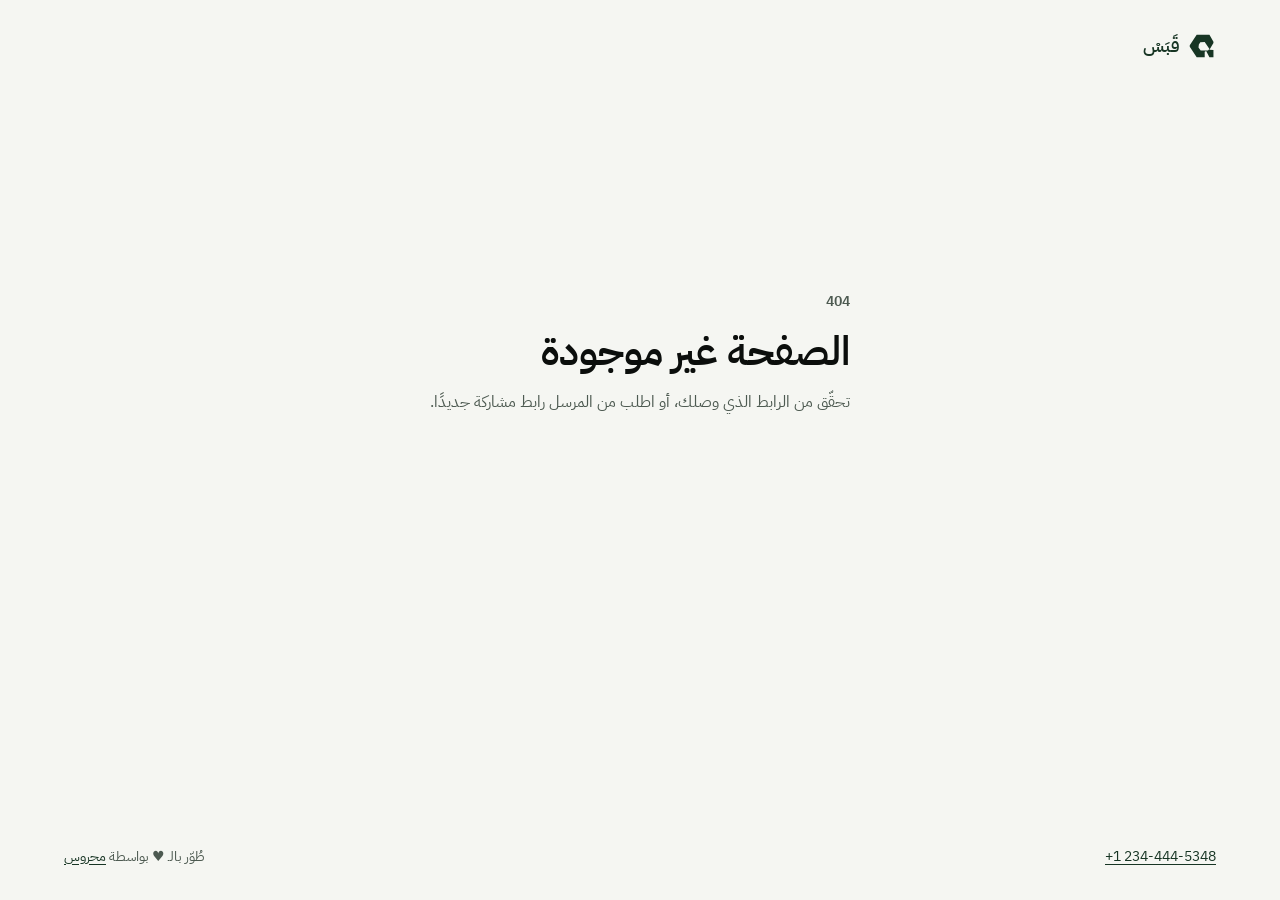
==== index.html @ 6715c565 "init. commit" ====
<!doctype html>
<html lang="ar" dir="rtl">
  <head>
    <meta charset="utf-8" />
    <meta name="referrer" content="no-referrer" />
    <meta
      http-equiv="Content-Security-Policy"
      content="default-src 'none'; script-src 'self'; connect-src https://api.qabas.one; img-src 'self'; style-src 'self'; font-src 'self'; base-uri 'none'; form-action 'none'"
    />
    <meta name="viewport" content="width=device-width, initial-scale=1" />
    <meta name="robots" content="noindex, nofollow" />
    <meta name="theme-color" content="#F5F6F2" />
    <title>الصفحة غير موجودة | قَبَسْ</title>
    <link
      rel="icon"
      type="image/svg+xml"
      href="/assets/qabas-monogram-forest.svg"
    />
    <link rel="stylesheet" href="/assets/share.css" />
  </head>
  <body class="recipient-page">
    <script src="/env-config.js"></script>
    <a class="skip-link" href="#main">انتقل إلى المحتوى</a>
    <main class="share-shell" id="main" tabindex="-1">
      <div class="share-brand" aria-label="قَبَسْ">
        <img
          src="/assets/qabas-monogram-forest.svg"
          width="28"
          height="28"
          alt=""
        />
        قَبَسْ
      </div>
      <div class="share-state">
        <p class="eyebrow">404</p>
        <h1>الصفحة غير موجودة</h1>
        <p>تحقّق من الرابط الذي وصلك، أو اطلب من المرسل رابط مشاركة جديدًا.</p>
      </div>
      <footer class="share-footer">
        <a href="tel:+12344445348" dir="ltr">+1 234-444-5348</a>
        <p>
          طُوّر بالـ
          <span aria-label="حب">♥</span>
          بواسطة
          <a href="https://www.mahros.dev" rel="noreferrer" lang="en" dir="ltr">
            محروس
          </a>
        </p>
      </footer>
    </main>
  </body>
</html>
---- assets/share.css ----
@font-face {
  font-family: "IBM Plex Sans Arabic";
  src: url("fonts/ibm-plex-sans-arabic-regular.woff2") format("woff2");
  font-style: normal;
  font-weight: 400;
  font-display: swap;
}
@font-face {
  font-family: "IBM Plex Sans Arabic";
  src: url("fonts/ibm-plex-sans-arabic-semibold.woff2") format("woff2");
  font-style: normal;
  font-weight: 600;
  font-display: swap;
}
:root {
  color-scheme: light;
  font-family: "IBM Plex Sans Arabic", system-ui, sans-serif;
  line-height: 1.6;
  --ink: #0b0e0c;
  --muted: #4d5a51;
  --forest: #173524;
  --paper: #f5f6f2;
  --border: #d9e0d6;
  --error: #8c2e24;
}
*, *::before, *::after { box-sizing: border-box; }
body { min-inline-size: 0; min-block-size: 100vh; min-block-size: 100svh; margin: 0; background: var(--paper); color: var(--ink); }
h1, h2, p, dl, dd { margin: 0; }
button, input { font: inherit; }
img { display: block; max-inline-size: 100%; }
:focus-visible { outline: 3px solid var(--forest); outline-offset: 3px; }
.skip-link {
  position: fixed;
  z-index: 3;
  inset-block-start: 0.75rem;
  inset-inline-start: 0.75rem;
  padding: 0.6rem 1rem;
  border-radius: 0.5rem;
  background: var(--forest);
  color: white;
  clip-path: inset(50%);
}
.skip-link:focus { clip-path: none; }
.visually-hidden {
  position: absolute;
  inline-size: 1px;
  block-size: 1px;
  margin: -1px;
  overflow: hidden;
  clip-path: inset(50%);
  white-space: nowrap;
}
.share-shell {
  inline-size: min(100% - 2.5rem, 72rem);
  block-size: 100vh;
  block-size: 100svh;
  min-block-size: 100svh;
  margin-inline: auto;
  padding-block: clamp(1.25rem, 3vw, 2rem);
  display: flex;
  flex-direction: column;
}
.share-brand {
  display: inline-flex;
  align-items: center;
  align-self: flex-start;
  gap: 0.5rem;
  color: var(--forest);
  font-size: 1.125rem;
  font-weight: 600;
}
.share-brand img { inline-size: 1.75rem; block-size: 1.75rem; }
#share-content { flex: 1; min-block-size: 0; }
.share-state {
  min-block-size: min(65svh, 38rem);
  max-inline-size: 34rem;
  margin-inline: auto;
  display: flex;
  flex-direction: column;
  justify-content: center;
  align-items: flex-start;
  gap: 0.75rem;
}
.share-state h1 { font-size: clamp(1.75rem, 4vw, 2.5rem); line-height: 1.3; }
.share-state p { color: var(--muted); }
.share-state .button { inline-size: auto; margin-block-start: 0.5rem; }
.eyebrow { color: var(--muted); font-size: 0.875rem; font-weight: 600; }
.share-footer {
  display: flex;
  flex-wrap: wrap;
  justify-content: space-between;
  gap: 0.5rem 1.5rem;
  margin-block-start: auto;
  padding-block-start: 2rem;
  color: var(--muted);
  font-size: 0.875rem;
}
.share-footer a { color: var(--forest); text-underline-offset: 0.2em; }
.share-footer p { margin: 0; }
.file-view {
  display: grid;
  grid-template-rows: minmax(0, 1fr) auto;
  gap: 0.75rem;
  block-size: 100%;
  min-block-size: 0;
  padding-block: clamp(0.75rem, 2vh, 1.5rem);
}
.file-view > .media-preview { min-block-size: 0; }
.media-preview { display: grid; grid-template-rows: auto minmax(0, 1fr); gap: 0.75rem; min-block-size: 0; }
.viewer-actions { display: flex; justify-content: flex-start; }
.viewer-actions .button { inline-size: auto; min-inline-size: 8rem; }
.media-surface:has(.preview-unavailable) { align-content: center; gap: 1rem; }
.media-surface .viewer-actions { justify-content: center; }
.access-view {
  display: grid;
  align-content: center;
  gap: 0.75rem;
  block-size: 100%;
  max-inline-size: 28rem;
  margin-inline: auto;
  padding-block: 1.5rem;
}
.access-view h1 { font-size: clamp(1.5rem, 4vw, 2rem); line-height: 1.35; }
.access-view > p { color: var(--muted); }
.access-view .download-form { margin-block-start: 0.5rem; }
.media-surface {
  display: grid;
  place-items: center;
  min-inline-size: 0;
  block-size: 100%;
  min-block-size: 0;
  overflow: hidden;
  padding: 1rem;
  border: 1px solid var(--border);
  border-radius: 1rem;
  background: #edf0eb;
}
.media-surface img { max-inline-size: 100%; max-block-size: 100%; object-fit: contain; }
.pdf-preview { min-block-size: 12rem; align-content: center; gap: 0.5rem; }
.pdf-preview .button { inline-size: min(100%, 18rem); }
.media-surface audio { inline-size: min(100%, 36rem); }
.media-surface video { inline-size: 100%; max-block-size: 100%; }
.preview-unavailable { max-inline-size: 32ch; padding: 1rem; color: var(--muted); text-align: center; }
.download-form { display: grid; gap: 1rem; max-inline-size: 42rem; }
.field { display: grid; gap: 0.4rem; }
.field label { font-weight: 600; }
.field-hint { color: var(--muted); font-size: 0.9375rem; }
.password-input {
  display: block;
  inline-size: 100%;
  min-block-size: 3.25rem;
  padding: 0.65rem 0.875rem;
  border: 1px solid #808e81;
  border-radius: 0.625rem;
  background: white;
  color: var(--ink);
}
.password-input[aria-invalid="true"] { border: 2px solid var(--error); }
.button {
  display: inline-flex;
  align-items: center;
  justify-content: center;
  min-block-size: 3.25rem;
  inline-size: 100%;
  padding: 0.625rem 1.125rem;
  border: 1px solid var(--forest);
  border-radius: 0.625rem;
  background: var(--forest);
  color: white;
  font-weight: 600;
  text-align: center;
  text-decoration: none;
  cursor: pointer;
}
.button:hover { background: #244a32; }
.button:disabled { border-color: #808e81; background: #e6ebe3; color: #354439; cursor: default; }
.file-view > .button { max-inline-size: 42rem; background: transparent; color: var(--forest); }
.file-view > .button:hover { background: #e9eee7; }
.message { padding: 0.65rem 0.875rem; border: 1px solid #cfb0aa; border-radius: 0.625rem; background: #fff4f2; color: var(--error); overflow-wrap: anywhere; }
.media-surface .message { margin: 1rem; }
.auth-dialog {
  inline-size: min(100% - 2rem, 27rem);
  max-block-size: min(90svh, 45rem);
  padding: 1.5rem;
  border: 1px solid var(--border);
  border-radius: 1rem;
  background: white;
  color: var(--ink);
  box-shadow: 0 1.5rem 4rem rgb(11 14 12 / 16%);
}
.auth-dialog::backdrop { background: rgb(11 14 12 / 48%); }
.dialog-top { display: flex; align-items: center; justify-content: space-between; gap: 1rem; margin-block-end: 1rem; }
.dialog-top h2 { font-size: 1.375rem; }
.dialog-close {
  flex: none;
  inline-size: 2.75rem;
  block-size: 2.75rem;
  border: 1px solid var(--border);
  border-radius: 0.5rem;
  background: white;
  color: var(--forest);
  font-size: 1.5rem;
  cursor: pointer;
}
.dialog-close:hover { background: var(--paper); }
@media (max-width: 40rem) {
  .share-shell { inline-size: calc(100% - 2rem); }
  .file-view { padding-block-start: 0.75rem; }
  .media-surface { padding: 0.5rem; }
  .file-details { grid-template-columns: minmax(0, 1fr); gap: 0.75rem; }
}
@media (max-height: 36rem) {
  .share-shell { block-size: auto; min-block-size: 100svh; }
  .file-view { block-size: auto; }
  .access-view { block-size: auto; min-block-size: 16rem; }
  .media-surface { min-block-size: 12rem; }
}
@media (forced-colors: active) {
  .media-surface, .auth-dialog, .dialog-close, .button { border-color: ButtonText; }
  :focus-visible { outline-color: Highlight; }
}
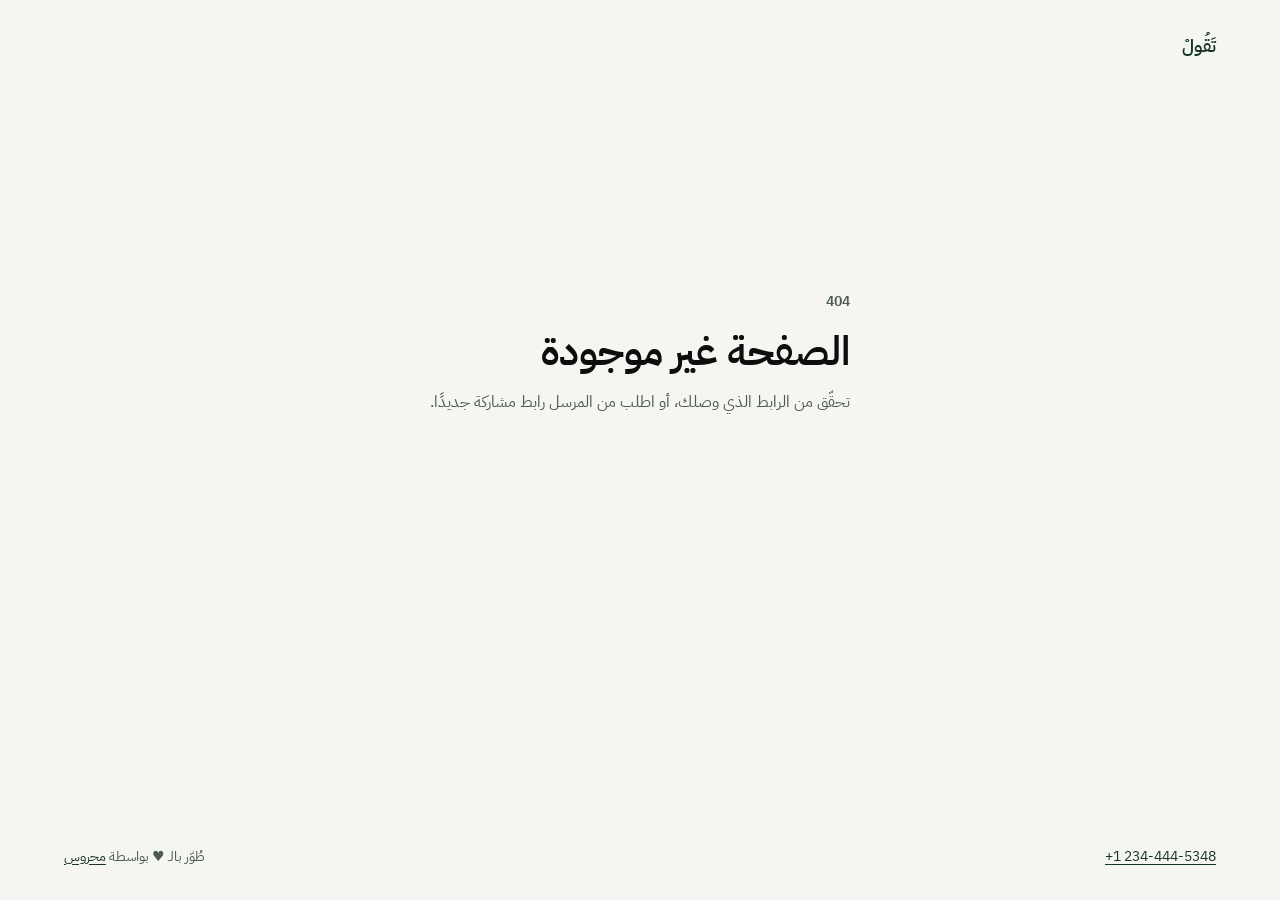
==== commit ee185f26: "changed taqool assets" ====
--- a/index.html
+++ b/index.html
@@ -5,12 +5,12 @@
     <meta name="referrer" content="no-referrer" />
     <meta
       http-equiv="Content-Security-Policy"
-      content="default-src 'none'; script-src 'self'; connect-src https://api.qabas.one; img-src 'self'; style-src 'self'; font-src 'self'; base-uri 'none'; form-action 'none'"
+      content="default-src 'none'; script-src 'self'; connect-src https://api.taqool.com; img-src 'self'; style-src 'self'; font-src 'self'; base-uri 'none'; form-action 'none'"
     />
     <meta name="viewport" content="width=device-width, initial-scale=1" />
     <meta name="robots" content="noindex, nofollow" />
     <meta name="theme-color" content="#F5F6F2" />
-    <title>الصفحة غير موجودة | قَبَسْ</title>
+    <title>الصفحة غير موجودة | تَقُولْ</title>
     <link
       rel="icon"
       type="image/svg+xml"
@@ -22,14 +22,14 @@
     <script src="/env-config.js"></script>
     <a class="skip-link" href="#main">انتقل إلى المحتوى</a>
     <main class="share-shell" id="main" tabindex="-1">
-      <div class="share-brand" aria-label="قَبَسْ">
-        <img
+      <div class="share-brand" aria-label="تَقُولْ">
+        <!-- <img
           src="/assets/qabas-monogram-forest.svg"
           width="28"
           height="28"
           alt=""
-        />
-        قَبَسْ
+        /> -->
+        تَقُولْ
       </div>
       <div class="share-state">
         <p class="eyebrow">404</p>
@@ -37,10 +37,10 @@
         <p>تحقّق من الرابط الذي وصلك، أو اطلب من المرسل رابط مشاركة جديدًا.</p>
       </div>
       <footer class="share-footer">
-        <a href="tel:+12344445348" dir="ltr">+1 234-444-5348</a>
+        <a href="https://wa.me/+12344445348" dir="ltr">+1 234-444-5348</a>
         <p>
           طُوّر بالـ
-          <span aria-label="حب">♥</span>
+          <span aria-label="حب" style="color: #ff6b6b;">♥</span>
           بواسطة
           <a href="https://www.mahros.dev" rel="noreferrer" lang="en" dir="ltr">
             محروس
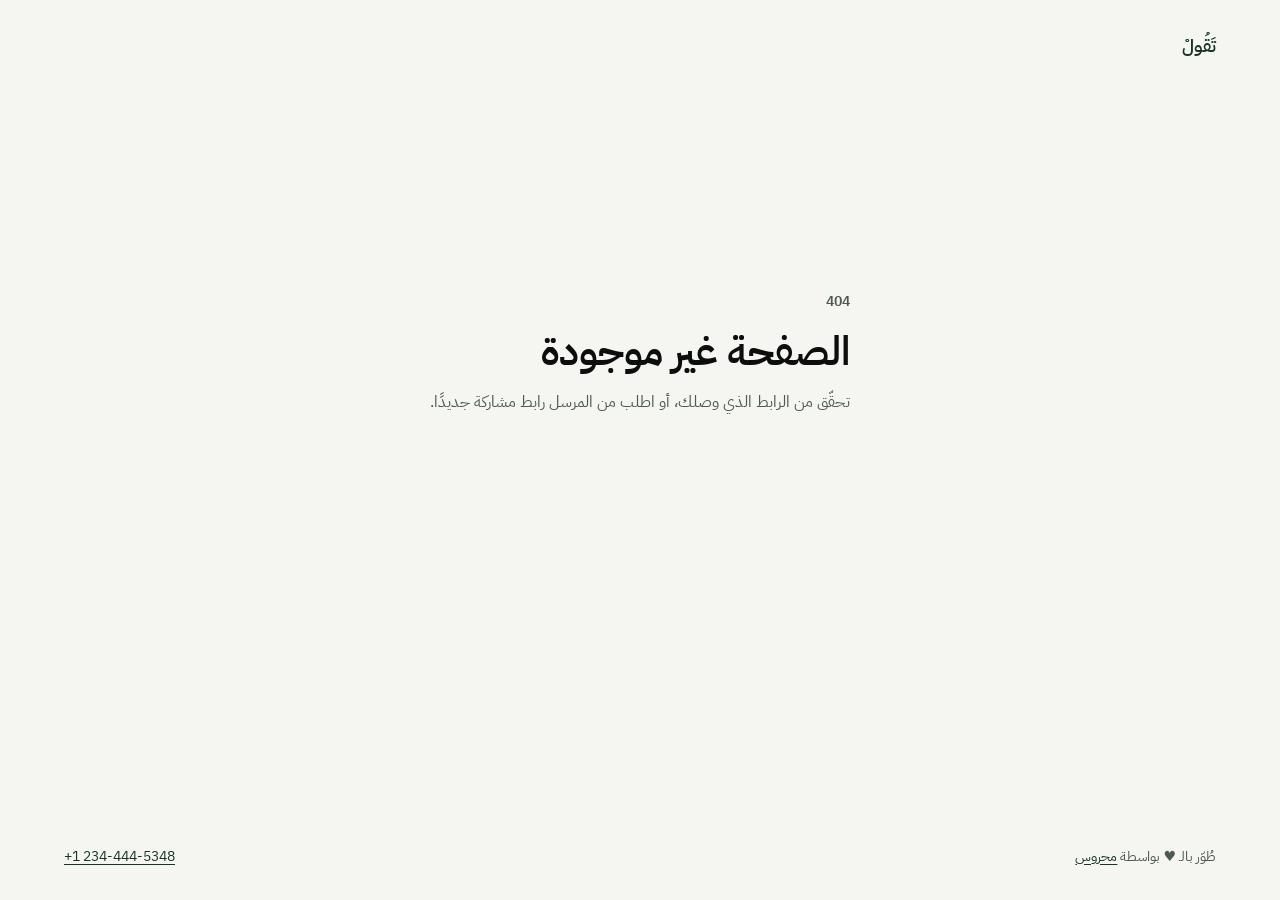
==== commit 472d35c6: "changed direction of footer" ====
--- a/index.html
+++ b/index.html
@@ -37,7 +37,6 @@
         <p>تحقّق من الرابط الذي وصلك، أو اطلب من المرسل رابط مشاركة جديدًا.</p>
       </div>
       <footer class="share-footer">
-        <a href="https://wa.me/+12344445348" dir="ltr">+1 234-444-5348</a>
         <p>
           طُوّر بالـ
           <span aria-label="حب" style="color: #ff6b6b;">♥</span>
@@ -46,6 +45,7 @@
             محروس
           </a>
         </p>
+        <a href="https://wa.me/+12344445348" dir="ltr">+1 234-444-5348</a>
       </footer>
     </main>
   </body>
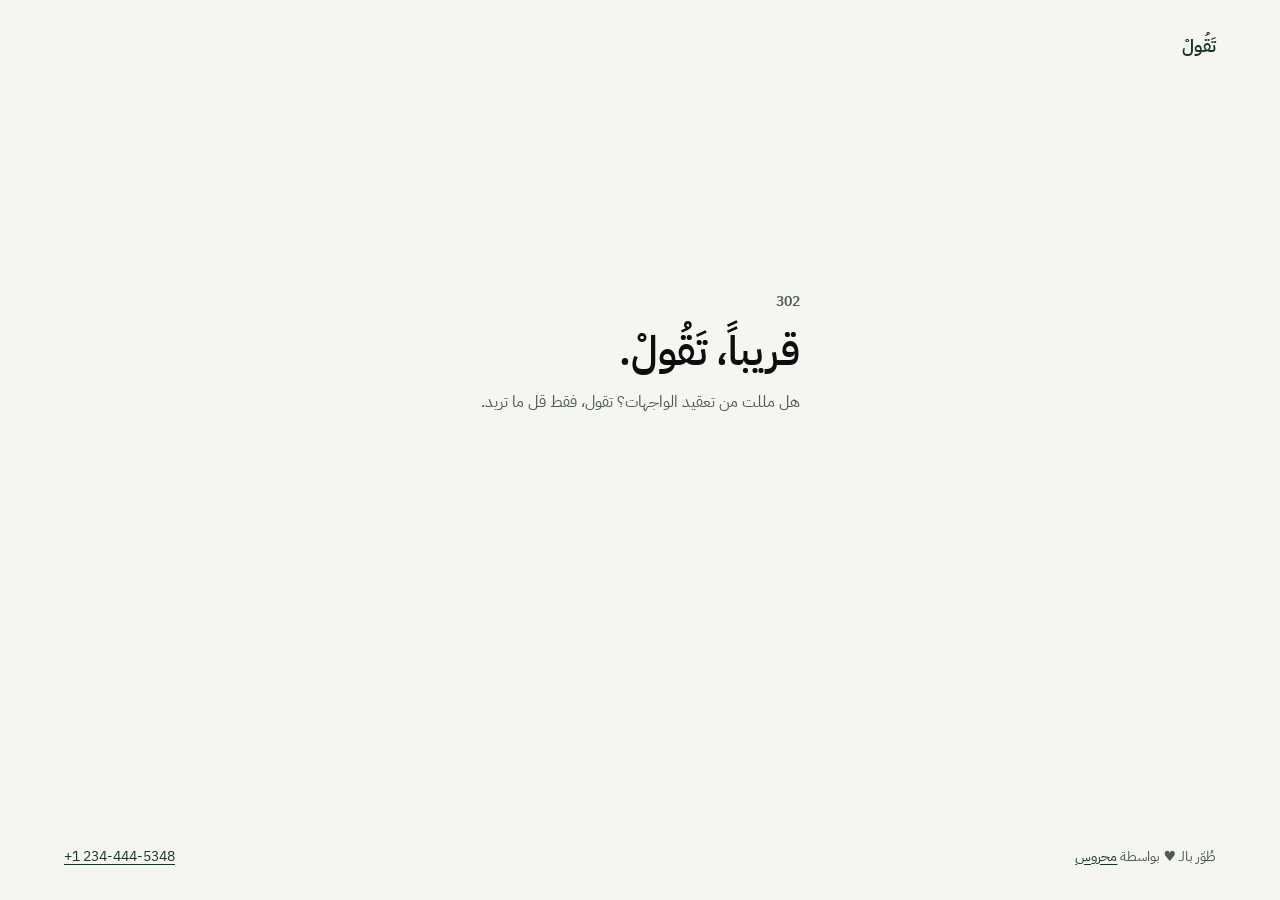
==== commit 3cc79948: "taqool" ====
--- a/index.html
+++ b/index.html
@@ -32,9 +32,9 @@
         تَقُولْ
       </div>
       <div class="share-state">
-        <p class="eyebrow">404</p>
-        <h1>الصفحة غير موجودة</h1>
-        <p>تحقّق من الرابط الذي وصلك، أو اطلب من المرسل رابط مشاركة جديدًا.</p>
+        <p class="eyebrow">302</p>
+        <h1>قريباً، تَقُولْ.</h1>
+        <p>هل مللت من تعقيد الواجهات؟ تقول، فقط قل ما تريد.</p>
       </div>
       <footer class="share-footer">
         <p>
